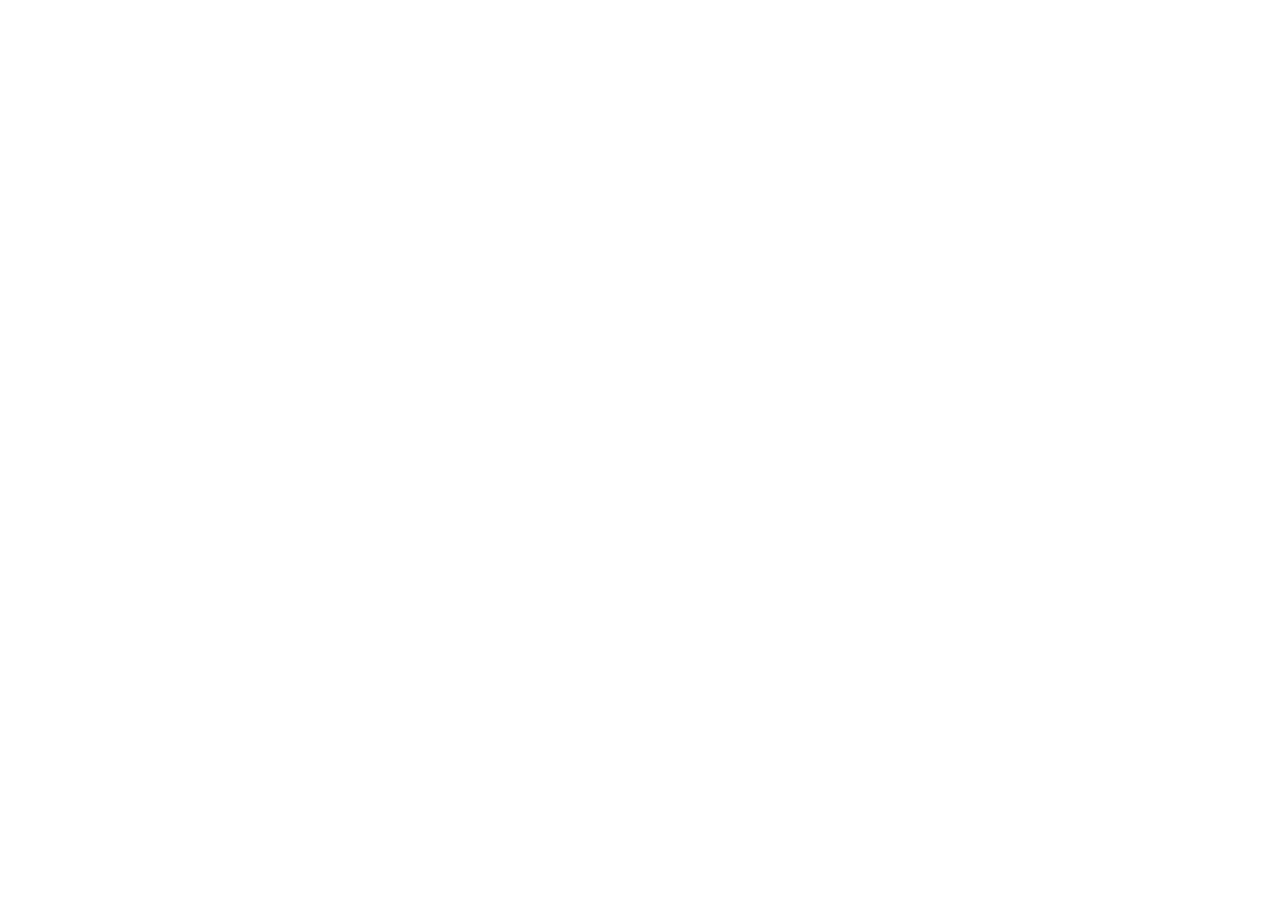
==== index.html @ 4136ba7b "feat: initialize Smile Care Dental Studio project Set up the project structure using React, Vite, an" ====
<!doctype html>
<html lang="en" class="scroll-smooth">
  <head>
    <meta charset="UTF-8" />
    <meta name="viewport" content="width=device-width, initial-scale=1.0" />
    <title>Smile Care Dental Studio</title>
    <link rel="preconnect" href="https://fonts.googleapis.com">
    <link rel="preconnect" href="https://fonts.gstatic.com" crossorigin>
    <link href="https://fonts.googleapis.com/css2?family=Inter:wght@400;500;600&family=Poppins:wght@500;600;700;800&display=swap" rel="stylesheet">
  </head>
  <body class="bg-[#FAFAFA] text-gray-800 antialiased overflow-x-hidden">
    <div id="root"></div>
    <script type="module" src="/src/main.tsx"></script>
  </body>
</html>
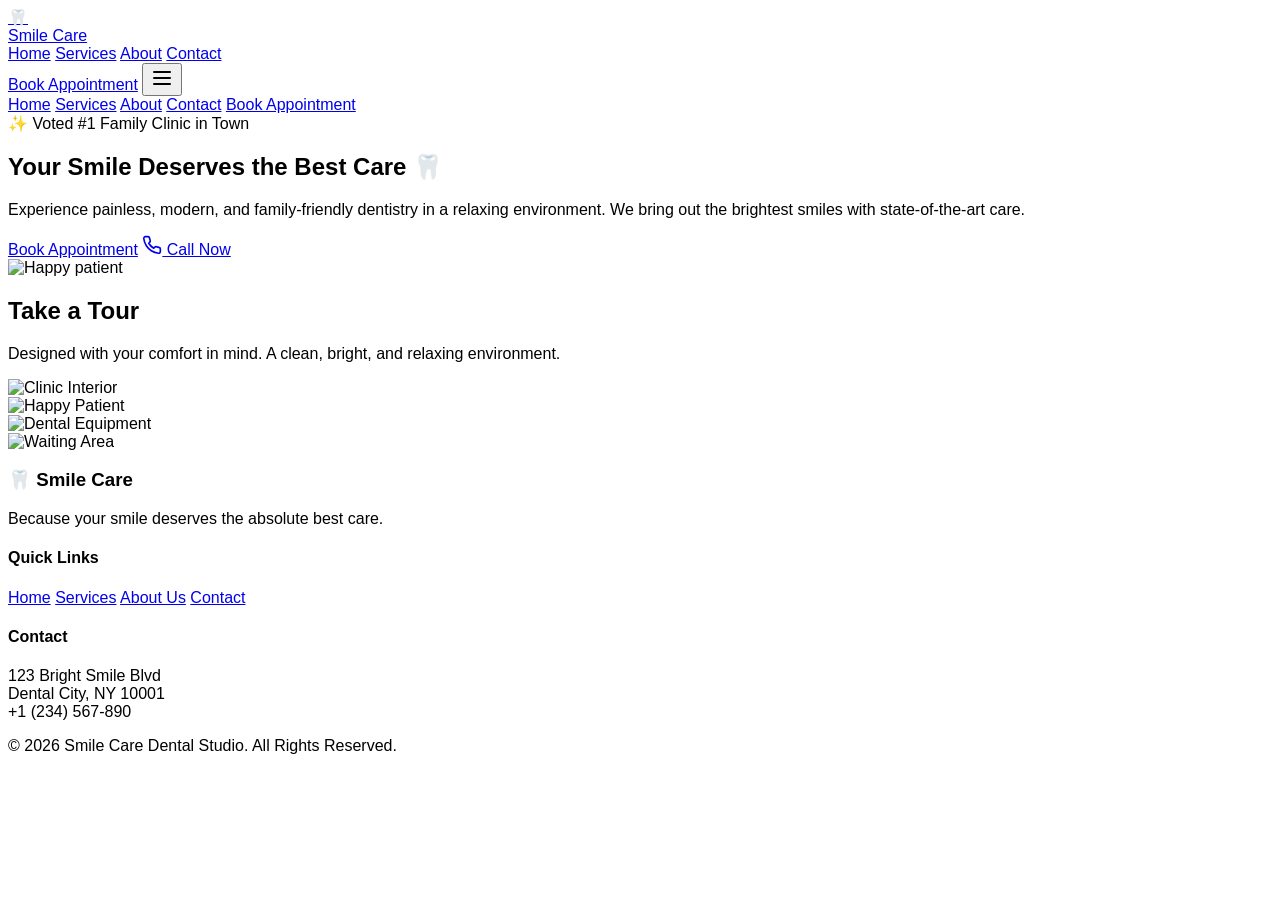
==== commit 5a44776a: "feat: implement core website pages and interactivity Added structure for index, about, services, and" ====
--- a/index.html
+++ b/index.html
@@ -1,16 +1,134 @@
-<!doctype html>
+<!DOCTYPE html>
 <html lang="en" class="scroll-smooth">
-  <head>
-    <meta charset="UTF-8" />
-    <meta name="viewport" content="width=device-width, initial-scale=1.0" />
+<head>
+    <meta charset="UTF-8">
+    <meta name="viewport" content="width=device-width, initial-scale=1.0">
     <title>Smile Care Dental Studio</title>
-    <link rel="preconnect" href="https://fonts.googleapis.com">
-    <link rel="preconnect" href="https://fonts.gstatic.com" crossorigin>
+    <meta name="description" content="A modern, vibrant, and professional dental clinic.">
+    <script src="https://unpkg.com/@tailwindcss/browser@4"></script>
     <link href="https://fonts.googleapis.com/css2?family=Inter:wght@400;500;600&family=Poppins:wght@500;600;700;800&display=swap" rel="stylesheet">
-  </head>
-  <body class="bg-[#FAFAFA] text-gray-800 antialiased overflow-x-hidden">
-    <div id="root"></div>
-    <script type="module" src="/src/main.tsx"></script>
-  </body>
+    <link rel="stylesheet" href="style.css">
+</head>
+<body class="bg-[#FAFAFA] text-gray-800 antialiased overflow-x-hidden">
+    <!-- Navbar -->
+    <nav class="fixed top-0 left-0 right-0 z-50 bg-white/90 backdrop-blur-md shadow-sm py-3 transition-all duration-300" id="navbar">
+        <div class="max-w-7xl mx-auto px-4 sm:px-6 lg:px-8 flex items-center justify-between">
+            <a href="index.html" class="flex items-center gap-2 group">
+                <div class="w-10 h-10 rounded-xl bg-[#14B8A6]/10 text-[#14B8A6] flex items-center justify-center group-hover:scale-110 transition-transform">
+                    <span class="text-2xl">🦷</span>
+                </div>
+                <span class="font-['Poppins'] font-bold text-xl tracking-tight text-gray-900 group-hover:text-[#14B8A6] transition-colors">
+                    Smile Care
+                </span>
+            </a>
+            <div class="hidden md:flex gap-8 items-center">
+                <a href="index.html" class="text-[#14B8A6] font-medium text-sm">Home</a>
+                <a href="services.html" class="text-gray-600 hover:text-[#14B8A6] font-medium transition-colors text-sm">Services</a>
+                <a href="about.html" class="text-gray-600 hover:text-[#14B8A6] font-medium transition-colors text-sm">About</a>
+                <a href="contact.html" class="text-gray-600 hover:text-[#14B8A6] font-medium transition-colors text-sm">Contact</a>
+            </div>
+            <a href="contact.html#appointment" class="hidden md:inline-flex bg-[#FF6B6B] hover:bg-[#F05151] text-white font-medium py-2.5 px-6 rounded-full transition-all hover:shadow-lg hover:-translate-y-0.5">Book Appointment</a>
+            <button class="md:hidden text-gray-600 p-2" id="mobile-menu-btn">
+                <svg xmlns="http://www.w3.org/2000/svg" width="24" height="24" viewBox="0 0 24 24" fill="none" stroke="currentColor" stroke-width="2" stroke-linecap="round" stroke-linejoin="round"><line x1="4" x2="20" y1="12" y2="12"/><line x1="4" x2="20" y1="6" y2="6"/><line x1="4" x2="20" y1="18" y2="18"/></svg>
+            </button>
+        </div>
+        <!-- Mobile Menu -->
+        <div id="mobile-menu" class="hidden absolute top-full left-0 right-0 bg-white shadow-xl border-t border-gray-100 p-4 flex flex-col gap-4 md:hidden">
+            <a href="index.html" class="text-[#14B8A6] font-medium">Home</a>
+            <a href="services.html" class="text-gray-600 font-medium">Services</a>
+            <a href="about.html" class="text-gray-600 font-medium">About</a>
+            <a href="contact.html" class="text-gray-600 font-medium">Contact</a>
+            <a href="contact.html#appointment" class="bg-[#FF6B6B] text-white text-center font-medium py-3 rounded-xl mt-2">Book Appointment</a>
+        </div>
+    </nav>
+
+    <!-- Hero Section -->
+    <section class="relative pt-32 pb-20 lg:pt-40 lg:pb-28 overflow-hidden">
+        <div class="absolute top-0 right-0 -z-10 w-[600px] h-[600px] bg-[#14B8A6]/10 rounded-full blur-3xl opacity-50 translate-x-1/3 -translate-y-1/4"></div>
+        <div class="absolute top-40 left-0 -z-10 w-[400px] h-[400px] bg-[#FF6B6B]/10 rounded-full blur-3xl opacity-50 -translate-x-1/2"></div>
+        
+        <div class="max-w-7xl mx-auto px-4 sm:px-6 lg:px-8 grid lg:grid-cols-2 gap-12 items-center">
+            <div class="fade-up">
+                <div class="inline-flex items-center gap-2 px-4 py-2 rounded-full bg-[#FFD93D]/20 text-yellow-700 font-medium text-sm mb-6">
+                    <span>✨</span> Voted #1 Family Clinic in Town
+                </div>
+                <h1 class="text-5xl lg:text-6xl font-['Poppins'] font-bold text-gray-900 leading-[1.1] mb-6">
+                    Your Smile Deserves the <span class="text-[#14B8A6]">Best Care</span> 🦷
+                </h1>
+                <p class="text-lg text-gray-600 mb-8 max-w-lg">
+                    Experience painless, modern, and family-friendly dentistry in a relaxing environment. We bring out the brightest smiles with state-of-the-art care.
+                </p>
+                <div class="flex flex-wrap items-center gap-4">
+                    <a href="contact.html#appointment" class="bg-[#FF6B6B] hover:bg-[#F05151] text-white font-medium py-3.5 px-8 rounded-full transition-all hover:shadow-lg hover:-translate-y-1">Book Appointment</a>
+                    <a href="tel:+1234567890" class="border-2 border-[#14B8A6] text-[#14B8A6] hover:bg-[#14B8A6] hover:text-white font-medium py-3.5 px-8 rounded-full transition-all flex items-center gap-2">
+                        <svg xmlns="http://www.w3.org/2000/svg" width="20" height="20" viewBox="0 0 24 24" fill="none" stroke="currentColor" stroke-width="2" stroke-linecap="round" stroke-linejoin="round"><path d="M22 16.92v3a2 2 0 0 1-2.18 2 19.79 19.79 0 0 1-8.63-3.07 19.5 19.5 0 0 1-6-6 19.79 19.79 0 0 1-3.07-8.67A2 2 0 0 1 4.11 2h3a2 2 0 0 1 2 1.72 12.84 12.84 0 0 0 .7 2.81 2 2 0 0 1-.45 2.11L8.09 9.91a16 16 0 0 0 6 6l1.27-1.27a2 2 0 0 1 2.11-.45 12.84 12.84 0 0 0 2.81.7A2 2 0 0 1 22 16.92z"/></svg>
+                        Call Now
+                    </a>
+                </div>
+            </div>
+            <div class="relative lg:ml-auto w-full max-w-lg mx-auto fade-up delay-100">
+                <div class="rounded-[2.5rem] overflow-hidden border-8 border-white shadow-2xl relative z-10">
+                    <img src="https://images.unsplash.com/photo-1606811841689-23dfddce3e95?ixlib=rb-4.0.3&auto=format&fit=crop&w=800&q=80" alt="Happy patient" class="w-full h-auto object-cover aspect-[4/5]">
+                </div>
+            </div>
+        </div>
+    </section>
+
+    <!-- Gallery Section -->
+    <section class="py-24 bg-[#FAFAFA]">
+        <div class="max-w-7xl mx-auto px-4 sm:px-6 lg:px-8">
+            <div class="text-center max-w-2xl mx-auto mb-16 fade-up">
+                <h2 class="text-3xl md:text-4xl font-['Poppins'] font-bold text-gray-900 mb-4">
+                    Take a <span class="text-[#FF6B6B]">Tour</span>
+                </h2>
+                <p class="text-gray-600 text-lg">Designed with your comfort in mind. A clean, bright, and relaxing environment.</p>
+            </div>
+            <div class="grid grid-cols-1 md:grid-cols-2 lg:grid-cols-4 gap-6">
+                <div class="relative rounded-[2rem] overflow-hidden group aspect-[4/5] fade-up">
+                    <img src="https://images.unsplash.com/photo-1629909613654-28e377c37b09?ixlib=rb-4.0.3&auto=format&fit=crop&w=800&q=80" alt="Clinic Interior" class="w-full h-full object-cover transition-transform duration-700 group-hover:scale-110">
+                </div>
+                <div class="relative rounded-[2rem] overflow-hidden group aspect-[4/5] fade-up delay-100 md:translate-y-8">
+                    <img src="https://images.unsplash.com/photo-1606811841689-23dfddce3e95?ixlib=rb-4.0.3&auto=format&fit=crop&w=800&q=80" alt="Happy Patient" class="w-full h-full object-cover transition-transform duration-700 group-hover:scale-110">
+                </div>
+                <div class="relative rounded-[2rem] overflow-hidden group aspect-[4/5] fade-up delay-200">
+                    <img src="https://images.unsplash.com/photo-1598256989800-fea5f6c8d0bd?ixlib=rb-4.0.3&auto=format&fit=crop&w=800&q=80" alt="Dental Equipment" class="w-full h-full object-cover transition-transform duration-700 group-hover:scale-110">
+                </div>
+                <div class="relative rounded-[2rem] overflow-hidden group aspect-[4/5] fade-up delay-300 md:translate-y-8">
+                    <img src="https://images.unsplash.com/photo-1588776814546-1ffcf47267a5?ixlib=rb-4.0.3&auto=format&fit=crop&w=800&q=80" alt="Waiting Area" class="w-full h-full object-cover transition-transform duration-700 group-hover:scale-110">
+                </div>
+            </div>
+        </div>
+    </section>
+
+    <!-- Footer -->
+    <footer class="bg-[#14B8A6] text-white pt-16 pb-8">
+        <div class="max-w-7xl mx-auto px-4 sm:px-6 lg:px-8 text-center md:text-left grid md:grid-cols-3 gap-8 mb-8">
+            <div>
+                <h3 class="font-['Poppins'] font-bold text-2xl mb-4 flex items-center gap-2 justify-center md:justify-start">
+                    <span class="text-2xl">🦷</span> Smile Care
+                </h3>
+                <p class="text-white/80 text-sm">Because your smile deserves the absolute best care.</p>
+            </div>
+            <div>
+                <h4 class="font-['Poppins'] font-bold text-lg mb-4">Quick Links</h4>
+                <div class="flex flex-col gap-2 text-white/80">
+                    <a href="index.html" class="hover:text-white transition-colors">Home</a>
+                    <a href="services.html" class="hover:text-white transition-colors">Services</a>
+                    <a href="about.html" class="hover:text-white transition-colors">About Us</a>
+                    <a href="contact.html" class="hover:text-white transition-colors">Contact</a>
+                </div>
+            </div>
+            <div>
+                <h4 class="font-['Poppins'] font-bold text-lg mb-4">Contact</h4>
+                <p class="text-white/80">123 Bright Smile Blvd<br>Dental City, NY 10001<br>+1 (234) 567-890</p>
+            </div>
+        </div>
+        <div class="text-center text-white/60 text-sm border-t border-white/20 pt-8 max-w-7xl mx-auto px-4">
+            © 2026 Smile Care Dental Studio. All Rights Reserved.
+        </div>
+    </footer>
+
+    <script src="script.js"></script>
+</body>
 </html>
 
--- a/style.css
+++ b/style.css
@@ -0,0 +1,21 @@
+/* Custom Styles for Smile Care */
+body {
+    font-family: 'Inter', sans-serif;
+}
+h1, h2, h3, h4, h5, h6, .font-heading {
+    font-family: 'Poppins', sans-serif;
+}
+
+/* Scroll reveal utilities */
+.fade-up {
+    opacity: 0;
+    transform: translateY(30px);
+    transition: opacity 0.8s ease-out, transform 0.8s ease-out;
+}
+.fade-up.visible {
+    opacity: 1;
+    transform: translateY(0);
+}
+.delay-100 { transition-delay: 100ms; }
+.delay-200 { transition-delay: 200ms; }
+.delay-300 { transition-delay: 300ms; }
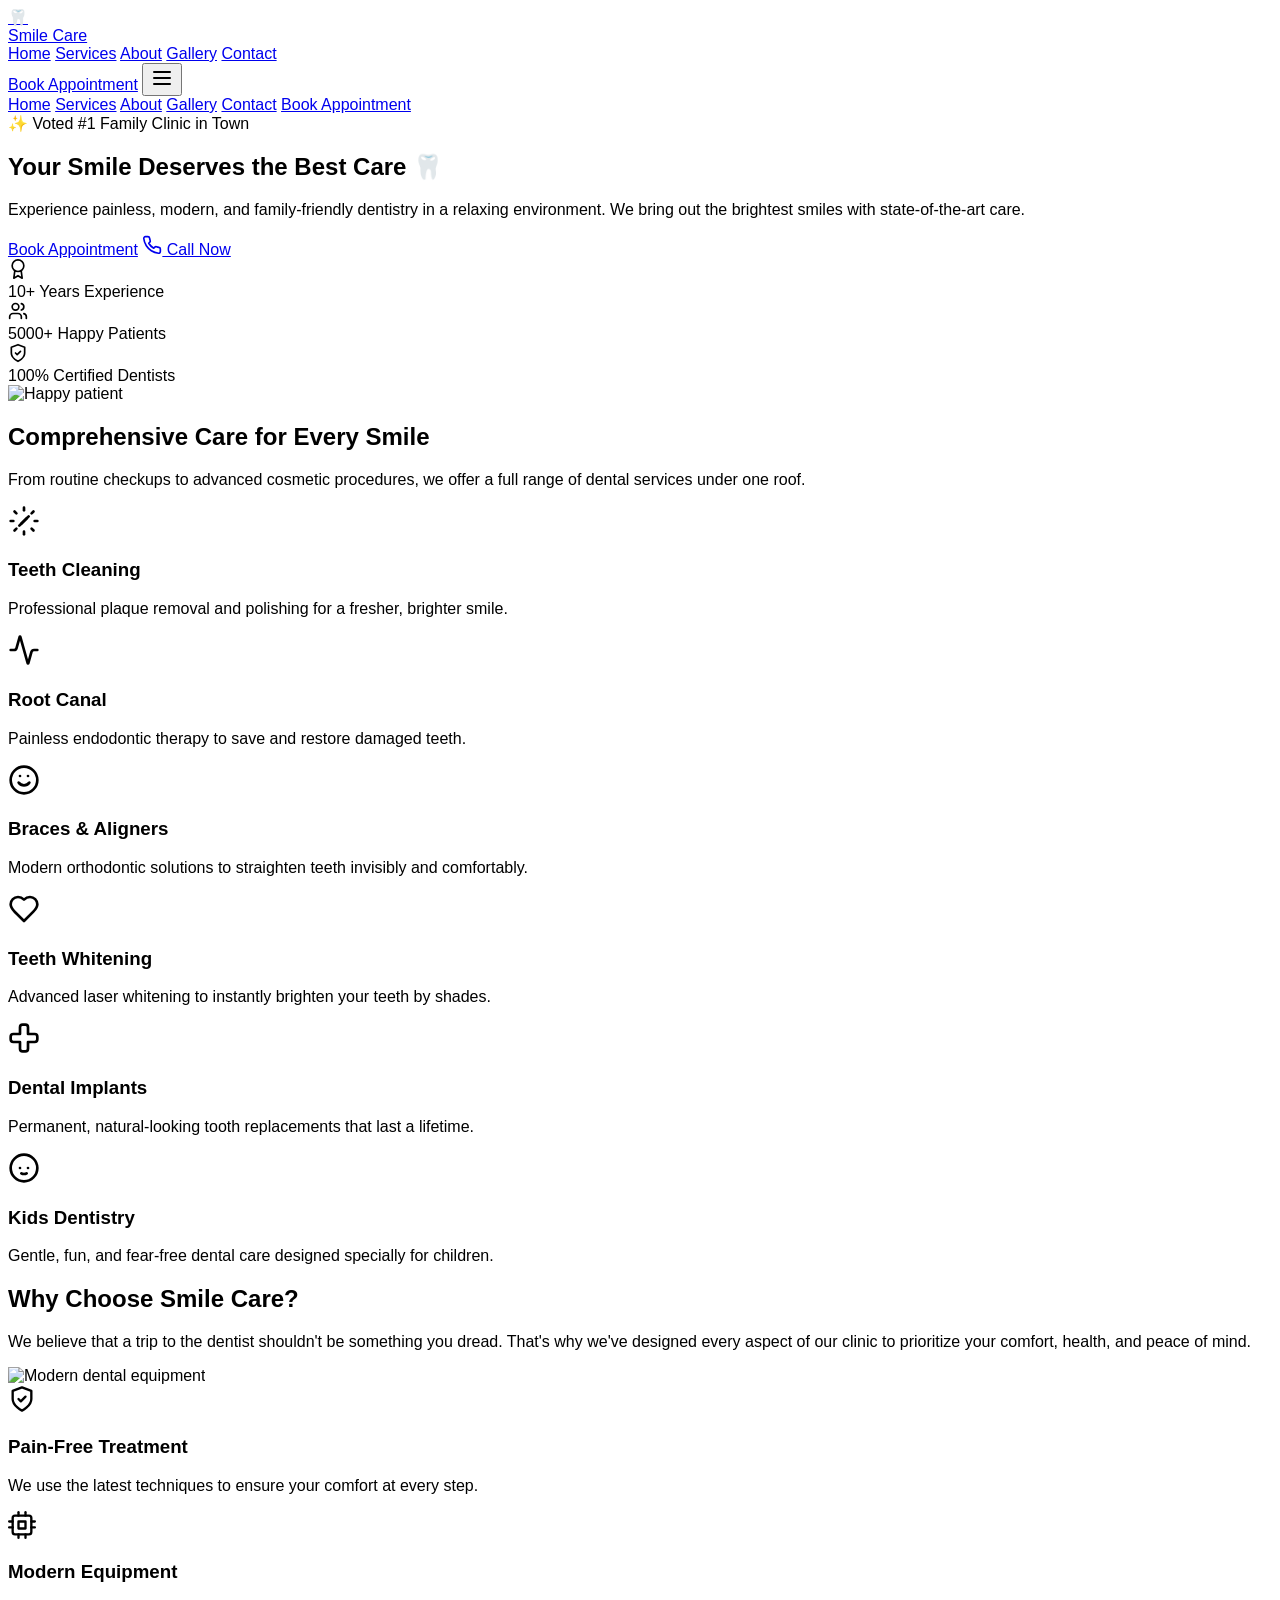
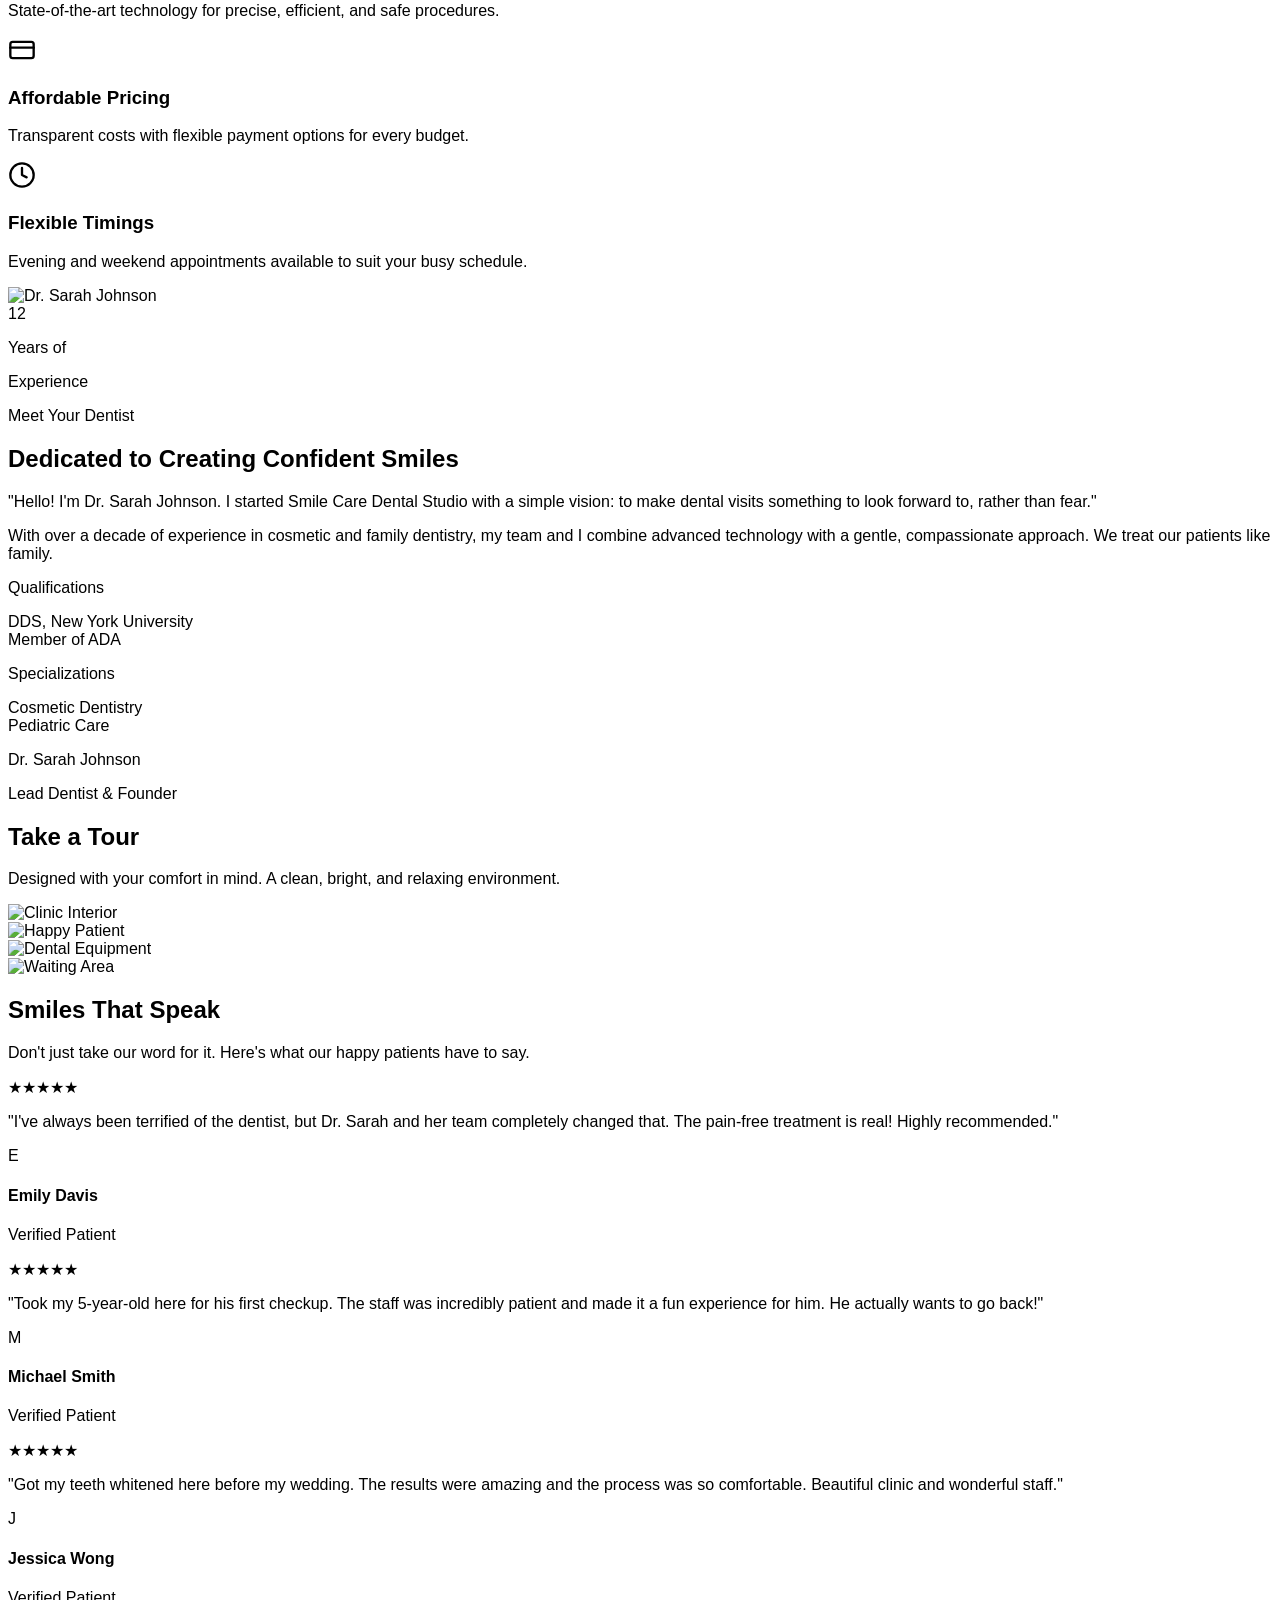
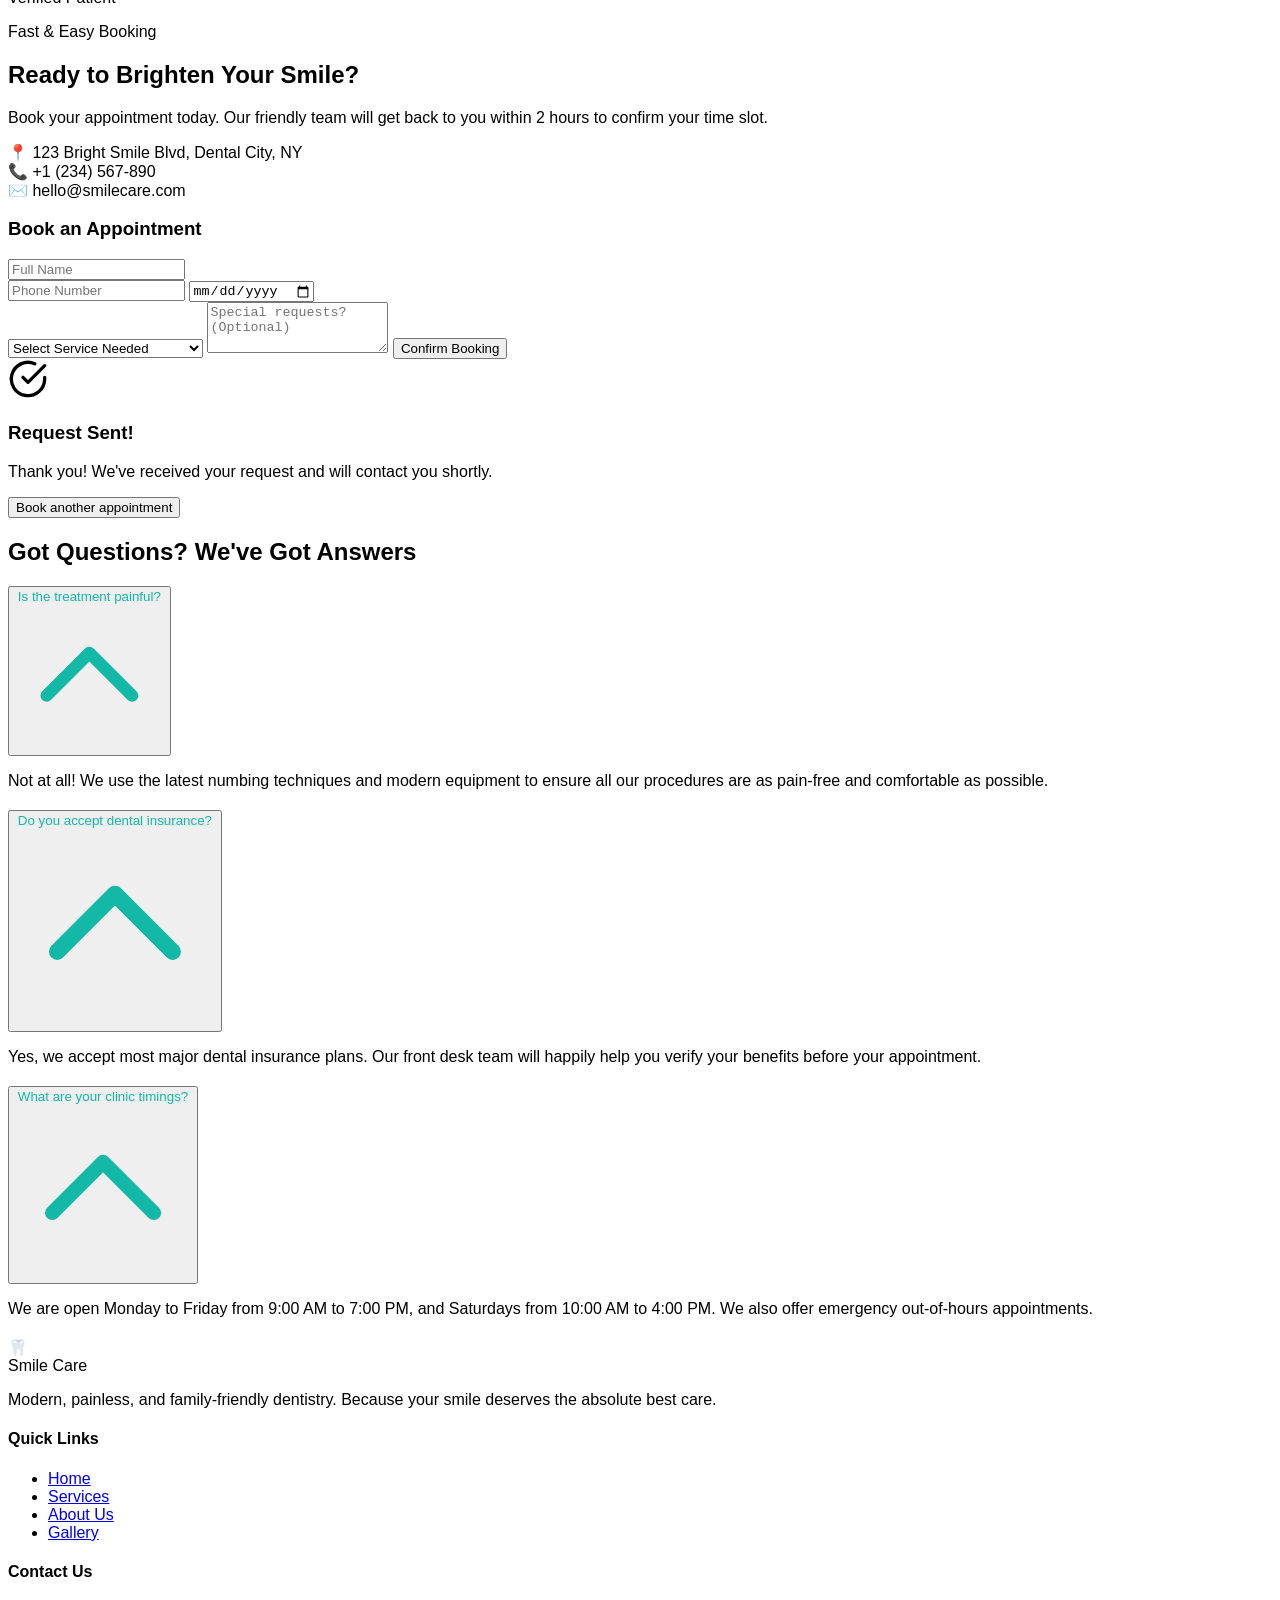
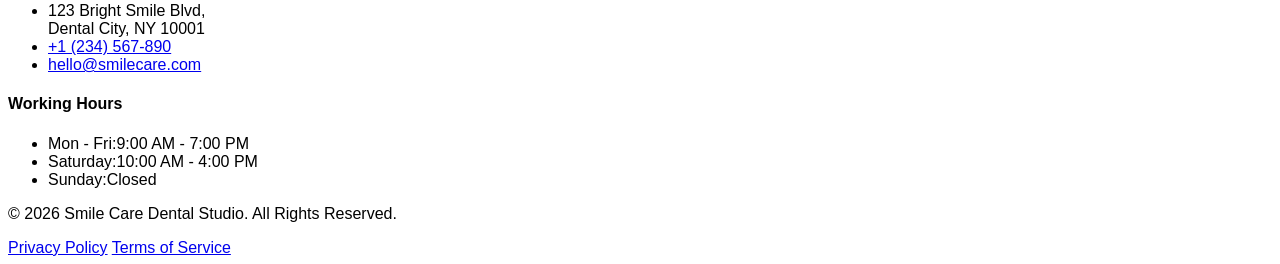
==== commit 0de3dead: "feat: enhance visual design and interactivity Added animated background blobs, improved scroll revea" ====
--- a/index.html
+++ b/index.html
@@ -9,11 +9,17 @@
     <link href="https://fonts.googleapis.com/css2?family=Inter:wght@400;500;600&family=Poppins:wght@500;600;700;800&display=swap" rel="stylesheet">
     <link rel="stylesheet" href="style.css">
 </head>
-<body class="bg-[#FAFAFA] text-gray-800 antialiased overflow-x-hidden">
+<body class="bg-[#FAFAFA] text-gray-800 antialiased overflow-x-hidden relative">
+    
+    <!-- Background Animated Blobs -->
+    <div class="absolute top-0 right-0 -z-10 w-[600px] h-[600px] bg-[#14B8A6]/10 rounded-full blur-3xl opacity-60 animate-blob pointer-events-none"></div>
+    <div class="absolute top-40 left-0 -z-10 w-[500px] h-[500px] bg-[#FF6B6B]/10 rounded-full blur-3xl opacity-60 animate-blob pointer-events-none" style="animation-delay: 2s;"></div>
+    <div class="absolute top-[40%] right-[10%] -z-10 w-[400px] h-[400px] bg-[#FFD93D]/15 rounded-full blur-3xl opacity-60 animate-blob pointer-events-none" style="animation-delay: 4s;"></div>
+
     <!-- Navbar -->
-    <nav class="fixed top-0 left-0 right-0 z-50 bg-white/90 backdrop-blur-md shadow-sm py-3 transition-all duration-300" id="navbar">
+    <nav class="fixed top-0 left-0 right-0 z-50 bg-white/90 backdrop-blur-md shadow-sm py-4 transition-all duration-300" id="navbar">
         <div class="max-w-7xl mx-auto px-4 sm:px-6 lg:px-8 flex items-center justify-between">
-            <a href="index.html" class="flex items-center gap-2 group">
+            <a href="#home" class="flex items-center gap-2 group">
                 <div class="w-10 h-10 rounded-xl bg-[#14B8A6]/10 text-[#14B8A6] flex items-center justify-center group-hover:scale-110 transition-transform">
                     <span class="text-2xl">🦷</span>
                 </div>
@@ -21,52 +27,85 @@
                     Smile Care
                 </span>
             </a>
+            
             <div class="hidden md:flex gap-8 items-center">
-                <a href="index.html" class="text-[#14B8A6] font-medium text-sm">Home</a>
-                <a href="services.html" class="text-gray-600 hover:text-[#14B8A6] font-medium transition-colors text-sm">Services</a>
-                <a href="about.html" class="text-gray-600 hover:text-[#14B8A6] font-medium transition-colors text-sm">About</a>
-                <a href="contact.html" class="text-gray-600 hover:text-[#14B8A6] font-medium transition-colors text-sm">Contact</a>
-            </div>
-            <a href="contact.html#appointment" class="hidden md:inline-flex bg-[#FF6B6B] hover:bg-[#F05151] text-white font-medium py-2.5 px-6 rounded-full transition-all hover:shadow-lg hover:-translate-y-0.5">Book Appointment</a>
-            <button class="md:hidden text-gray-600 p-2" id="mobile-menu-btn">
-                <svg xmlns="http://www.w3.org/2000/svg" width="24" height="24" viewBox="0 0 24 24" fill="none" stroke="currentColor" stroke-width="2" stroke-linecap="round" stroke-linejoin="round"><line x1="4" x2="20" y1="12" y2="12"/><line x1="4" x2="20" y1="6" y2="6"/><line x1="4" x2="20" y1="18" y2="18"/></svg>
-            </button>
-        </div>
+                <a href="#home" class="text-gray-600 hover:text-[#14B8A6] font-medium transition-colors text-sm">Home</a>
+                <a href="#services" class="text-gray-600 hover:text-[#14B8A6] font-medium transition-colors text-sm">Services</a>
+                <a href="#about" class="text-gray-600 hover:text-[#14B8A6] font-medium transition-colors text-sm">About</a>
+                <a href="#gallery" class="text-gray-600 hover:text-[#14B8A6] font-medium transition-colors text-sm">Gallery</a>
+                <a href="#contact" class="text-gray-600 hover:text-[#14B8A6] font-medium transition-colors text-sm">Contact</a>
+            </div>
+
+            <div class="flex items-center gap-4">
+                <a href="#appointment" class="hidden md:inline-flex bg-[#FF6B6B] hover:bg-[#F05151] text-white font-medium py-2.5 px-6 rounded-full transition-all hover:shadow-lg hover:-translate-y-0.5">Book Appointment</a>
+                <button class="md:hidden text-gray-600 p-2" id="mobile-menu-btn" aria-label="Toggle menu">
+                    <svg xmlns="http://www.w3.org/2000/svg" width="24" height="24" viewBox="0 0 24 24" fill="none" stroke="currentColor" stroke-width="2" stroke-linecap="round" stroke-linejoin="round"><line x1="4" x2="20" y1="12" y2="12"/><line x1="4" x2="20" y1="6" y2="6"/><line x1="4" x2="20" y1="18" y2="18"/></svg>
+                </button>
+            </div>
+        </div>
+        
         <!-- Mobile Menu -->
-        <div id="mobile-menu" class="hidden absolute top-full left-0 right-0 bg-white shadow-xl border-t border-gray-100 p-4 flex flex-col gap-4 md:hidden">
-            <a href="index.html" class="text-[#14B8A6] font-medium">Home</a>
-            <a href="services.html" class="text-gray-600 font-medium">Services</a>
-            <a href="about.html" class="text-gray-600 font-medium">About</a>
-            <a href="contact.html" class="text-gray-600 font-medium">Contact</a>
-            <a href="contact.html#appointment" class="bg-[#FF6B6B] text-white text-center font-medium py-3 rounded-xl mt-2">Book Appointment</a>
+        <div id="mobile-menu" class="hidden absolute top-full left-0 right-0 bg-white shadow-xl border-t border-gray-100 p-4 flex flex-col gap-2 md:hidden">
+            <a href="#home" class="block px-4 py-3 text-gray-800 font-medium hover:bg-[#14B8A6]/5 rounded-xl">Home</a>
+            <a href="#services" class="block px-4 py-3 text-gray-800 font-medium hover:bg-[#14B8A6]/5 rounded-xl">Services</a>
+            <a href="#about" class="block px-4 py-3 text-gray-800 font-medium hover:bg-[#14B8A6]/5 rounded-xl">About</a>
+            <a href="#gallery" class="block px-4 py-3 text-gray-800 font-medium hover:bg-[#14B8A6]/5 rounded-xl">Gallery</a>
+            <a href="#contact" class="block px-4 py-3 text-gray-800 font-medium hover:bg-[#14B8A6]/5 rounded-xl">Contact</a>
+            <a href="#appointment" class="block px-4 py-3 bg-[#FF6B6B] text-white text-center font-medium rounded-xl mt-2">Book Appointment</a>
         </div>
     </nav>
 
     <!-- Hero Section -->
-    <section class="relative pt-32 pb-20 lg:pt-40 lg:pb-28 overflow-hidden">
-        <div class="absolute top-0 right-0 -z-10 w-[600px] h-[600px] bg-[#14B8A6]/10 rounded-full blur-3xl opacity-50 translate-x-1/3 -translate-y-1/4"></div>
-        <div class="absolute top-40 left-0 -z-10 w-[400px] h-[400px] bg-[#FF6B6B]/10 rounded-full blur-3xl opacity-50 -translate-x-1/2"></div>
-        
-        <div class="max-w-7xl mx-auto px-4 sm:px-6 lg:px-8 grid lg:grid-cols-2 gap-12 items-center">
-            <div class="fade-up">
+    <section id="home" class="relative pt-32 pb-20 lg:pt-40 lg:pb-28">
+        <div class="max-w-7xl mx-auto px-4 sm:px-6 lg:px-8 grid lg:grid-cols-2 gap-12 lg:gap-8 items-center">
+            <div class="reveal">
                 <div class="inline-flex items-center gap-2 px-4 py-2 rounded-full bg-[#FFD93D]/20 text-yellow-700 font-medium text-sm mb-6">
                     <span>✨</span> Voted #1 Family Clinic in Town
                 </div>
                 <h1 class="text-5xl lg:text-6xl font-['Poppins'] font-bold text-gray-900 leading-[1.1] mb-6">
                     Your Smile Deserves the <span class="text-[#14B8A6]">Best Care</span> 🦷
                 </h1>
-                <p class="text-lg text-gray-600 mb-8 max-w-lg">
+                <p class="text-lg text-gray-600 mb-8 max-w-lg leading-relaxed">
                     Experience painless, modern, and family-friendly dentistry in a relaxing environment. We bring out the brightest smiles with state-of-the-art care.
                 </p>
                 <div class="flex flex-wrap items-center gap-4">
-                    <a href="contact.html#appointment" class="bg-[#FF6B6B] hover:bg-[#F05151] text-white font-medium py-3.5 px-8 rounded-full transition-all hover:shadow-lg hover:-translate-y-1">Book Appointment</a>
+                    <a href="#appointment" class="bg-[#FF6B6B] hover:bg-[#F05151] text-white font-medium py-3.5 px-8 rounded-full transition-all hover:shadow-lg hover:-translate-y-1">Book Appointment</a>
                     <a href="tel:+1234567890" class="border-2 border-[#14B8A6] text-[#14B8A6] hover:bg-[#14B8A6] hover:text-white font-medium py-3.5 px-8 rounded-full transition-all flex items-center gap-2">
                         <svg xmlns="http://www.w3.org/2000/svg" width="20" height="20" viewBox="0 0 24 24" fill="none" stroke="currentColor" stroke-width="2" stroke-linecap="round" stroke-linejoin="round"><path d="M22 16.92v3a2 2 0 0 1-2.18 2 19.79 19.79 0 0 1-8.63-3.07 19.5 19.5 0 0 1-6-6 19.79 19.79 0 0 1-3.07-8.67A2 2 0 0 1 4.11 2h3a2 2 0 0 1 2 1.72 12.84 12.84 0 0 0 .7 2.81 2 2 0 0 1-.45 2.11L8.09 9.91a16 16 0 0 0 6 6l1.27-1.27a2 2 0 0 1 2.11-.45 12.84 12.84 0 0 0 2.81.7A2 2 0 0 1 22 16.92z"/></svg>
                         Call Now
                     </a>
                 </div>
-            </div>
-            <div class="relative lg:ml-auto w-full max-w-lg mx-auto fade-up delay-100">
+                
+                <!-- Trust Badges -->
+                <div class="mt-12 flex flex-wrap gap-6 lg:gap-8 border-t border-gray-200 pt-8">
+                    <div class="flex items-center gap-3">
+                        <div class="w-10 h-10 rounded-full bg-[#14B8A6]/10 text-[#14B8A6] flex items-center justify-center">
+                            <svg xmlns="http://www.w3.org/2000/svg" width="20" height="20" viewBox="0 0 24 24" fill="none" stroke="currentColor" stroke-width="2" stroke-linecap="round" stroke-linejoin="round"><circle cx="12" cy="8" r="7"/><polyline points="8.21 13.89 7 23 12 20 17 23 15.79 13.88"/></svg>
+                        </div>
+                        <div class="text-sm font-medium text-gray-800">
+                            <span class="block font-bold text-lg">10+</span> Years Experience
+                        </div>
+                    </div>
+                    <div class="flex items-center gap-3">
+                        <div class="w-10 h-10 rounded-full bg-[#FF6B6B]/10 text-[#FF6B6B] flex items-center justify-center">
+                            <svg xmlns="http://www.w3.org/2000/svg" width="20" height="20" viewBox="0 0 24 24" fill="none" stroke="currentColor" stroke-width="2" stroke-linecap="round" stroke-linejoin="round"><path d="M16 21v-2a4 4 0 0 0-4-4H6a4 4 0 0 0-4 4v2"/><circle cx="9" cy="7" r="4"/><path d="M22 21v-2a4 4 0 0 0-3-3.87"/><path d="M16 3.13a4 4 0 0 1 0 7.75"/></svg>
+                        </div>
+                        <div class="text-sm font-medium text-gray-800">
+                            <span class="block font-bold text-lg">5000+</span> Happy Patients
+                        </div>
+                    </div>
+                    <div class="flex items-center gap-3">
+                        <div class="w-10 h-10 rounded-full bg-[#FFD93D]/20 text-yellow-600 flex items-center justify-center">
+                            <svg xmlns="http://www.w3.org/2000/svg" width="20" height="20" viewBox="0 0 24 24" fill="none" stroke="currentColor" stroke-width="2" stroke-linecap="round" stroke-linejoin="round"><path d="M12 22s8-4 8-10V5l-8-3-8 3v7c0 6 8 10 8 10z"/><path d="m9 12 2 2 4-4"/></svg>
+                        </div>
+                        <div class="text-sm font-medium text-gray-800">
+                            <span class="block font-bold text-lg">100%</span> Certified Dentists
+                        </div>
+                    </div>
+                </div>
+            </div>
+            
+            <div class="relative lg:ml-auto w-full max-w-lg mx-auto reveal delay-200">
                 <div class="rounded-[2.5rem] overflow-hidden border-8 border-white shadow-2xl relative z-10">
                     <img src="https://images.unsplash.com/photo-1606811841689-23dfddce3e95?ixlib=rb-4.0.3&auto=format&fit=crop&w=800&q=80" alt="Happy patient" class="w-full h-auto object-cover aspect-[4/5]">
                 </div>
@@ -74,61 +113,386 @@
         </div>
     </section>
 
+    <!-- Services Section -->
+    <section id="services" class="py-24 bg-white relative">
+        <div class="max-w-7xl mx-auto px-4 sm:px-6 lg:px-8">
+            <div class="text-center max-w-2xl mx-auto mb-16 reveal">
+                <h2 class="text-3xl md:text-4xl font-['Poppins'] font-bold text-gray-900 mb-4">
+                    Comprehensive Care for <span class="text-[#14B8A6]">Every Smile</span>
+                </h2>
+                <p class="text-gray-600 text-lg">From routine checkups to advanced cosmetic procedures, we offer a full range of dental services under one roof.</p>
+            </div>
+            
+            <div class="grid md:grid-cols-2 lg:grid-cols-3 gap-8">
+                <!-- Service 1 -->
+                <div class="bg-[#FAFAFA] rounded-3xl p-8 border border-gray-100 shadow-sm hover:shadow-xl transition-all duration-300 group cursor-pointer reveal">
+                    <div class="w-16 h-16 rounded-2xl bg-[#14B8A6]/10 text-[#14B8A6] flex items-center justify-center mb-6 group-hover:scale-110 transition-transform duration-300">
+                        <svg xmlns="http://www.w3.org/2000/svg" width="32" height="32" viewBox="0 0 24 24" fill="none" stroke="currentColor" stroke-width="2" stroke-linecap="round" stroke-linejoin="round"><path d="m9.9 14.1 4.2-4.2"/><path d="m8.5 15.5 7-7"/><path d="M12 2v2"/><path d="M12 20v2"/><path d="m4.9 4.9 1.4 1.4"/><path d="m17.7 17.7 1.4 1.4"/><path d="M2 12h2"/><path d="M20 12h2"/><path d="m6.3 17.7-1.4 1.4"/><path d="m19.1 4.9-1.4 1.4"/></svg>
+                    </div>
+                    <h3 class="text-xl font-['Poppins'] font-semibold text-gray-900 mb-3 group-hover:text-[#14B8A6] transition-colors">Teeth Cleaning</h3>
+                    <p class="text-gray-600 leading-relaxed">Professional plaque removal and polishing for a fresher, brighter smile.</p>
+                </div>
+                <!-- Service 2 -->
+                <div class="bg-[#FAFAFA] rounded-3xl p-8 border border-gray-100 shadow-sm hover:shadow-xl transition-all duration-300 group cursor-pointer reveal delay-100">
+                    <div class="w-16 h-16 rounded-2xl bg-[#FF6B6B]/10 text-[#FF6B6B] flex items-center justify-center mb-6 group-hover:scale-110 transition-transform duration-300">
+                        <svg xmlns="http://www.w3.org/2000/svg" width="32" height="32" viewBox="0 0 24 24" fill="none" stroke="currentColor" stroke-width="2" stroke-linecap="round" stroke-linejoin="round"><path d="M22 12h-2.48a2 2 0 0 0-1.93 1.46l-2.35 8.36a.25.25 0 0 1-.48 0L9.24 2.18a.25.25 0 0 0-.48 0l-2.35 8.36A2 2 0 0 1 4.48 12H2"/></svg>
+                    </div>
+                    <h3 class="text-xl font-['Poppins'] font-semibold text-gray-900 mb-3 group-hover:text-[#FF6B6B] transition-colors">Root Canal</h3>
+                    <p class="text-gray-600 leading-relaxed">Painless endodontic therapy to save and restore damaged teeth.</p>
+                </div>
+                <!-- Service 3 -->
+                <div class="bg-[#FAFAFA] rounded-3xl p-8 border border-gray-100 shadow-sm hover:shadow-xl transition-all duration-300 group cursor-pointer reveal delay-200">
+                    <div class="w-16 h-16 rounded-2xl bg-[#FFD93D]/20 text-yellow-600 flex items-center justify-center mb-6 group-hover:scale-110 transition-transform duration-300">
+                        <svg xmlns="http://www.w3.org/2000/svg" width="32" height="32" viewBox="0 0 24 24" fill="none" stroke="currentColor" stroke-width="2" stroke-linecap="round" stroke-linejoin="round"><circle cx="12" cy="12" r="10"/><path d="M8 14s1.5 2 4 2 4-2 4-2"/><line x1="9" x2="9.01" y1="9" y2="9"/><line x1="15" x2="15.01" y1="9" y2="9"/></svg>
+                    </div>
+                    <h3 class="text-xl font-['Poppins'] font-semibold text-gray-900 mb-3 group-hover:text-yellow-600 transition-colors">Braces & Aligners</h3>
+                    <p class="text-gray-600 leading-relaxed">Modern orthodontic solutions to straighten teeth invisibly and comfortably.</p>
+                </div>
+                <!-- Service 4 -->
+                <div class="bg-[#FAFAFA] rounded-3xl p-8 border border-gray-100 shadow-sm hover:shadow-xl transition-all duration-300 group cursor-pointer reveal">
+                    <div class="w-16 h-16 rounded-2xl bg-[#FF6B6B]/10 text-[#FF6B6B] flex items-center justify-center mb-6 group-hover:scale-110 transition-transform duration-300">
+                        <svg xmlns="http://www.w3.org/2000/svg" width="32" height="32" viewBox="0 0 24 24" fill="none" stroke="currentColor" stroke-width="2" stroke-linecap="round" stroke-linejoin="round"><path d="M19 14c1.49-1.46 3-3.21 3-5.5A5.5 5.5 0 0 0 16.5 3c-1.76 0-3 .5-4.5 2-1.5-1.5-2.74-2-4.5-2A5.5 5.5 0 0 0 2 8.5c0 2.3 1.5 4.05 3 5.5l7 7Z"/></svg>
+                    </div>
+                    <h3 class="text-xl font-['Poppins'] font-semibold text-gray-900 mb-3 group-hover:text-[#FF6B6B] transition-colors">Teeth Whitening</h3>
+                    <p class="text-gray-600 leading-relaxed">Advanced laser whitening to instantly brighten your teeth by shades.</p>
+                </div>
+                <!-- Service 5 -->
+                <div class="bg-[#FAFAFA] rounded-3xl p-8 border border-gray-100 shadow-sm hover:shadow-xl transition-all duration-300 group cursor-pointer reveal delay-100">
+                    <div class="w-16 h-16 rounded-2xl bg-[#14B8A6]/10 text-[#14B8A6] flex items-center justify-center mb-6 group-hover:scale-110 transition-transform duration-300">
+                        <svg xmlns="http://www.w3.org/2000/svg" width="32" height="32" viewBox="0 0 24 24" fill="none" stroke="currentColor" stroke-width="2" stroke-linecap="round" stroke-linejoin="round"><path d="M11 2a2 2 0 0 0-2 2v5H4a2 2 0 0 0-2 2v2c0 1.1.9 2 2 2h5v5c0 1.1.9 2 2 2h2a2 2 0 0 0 2-2v-5h5a2 2 0 0 0 2-2v-2a2 2 0 0 0-2-2h-5V4a2 2 0 0 0-2-2h-2z"/></svg>
+                    </div>
+                    <h3 class="text-xl font-['Poppins'] font-semibold text-gray-900 mb-3 group-hover:text-[#14B8A6] transition-colors">Dental Implants</h3>
+                    <p class="text-gray-600 leading-relaxed">Permanent, natural-looking tooth replacements that last a lifetime.</p>
+                </div>
+                <!-- Service 6 -->
+                <div class="bg-[#FAFAFA] rounded-3xl p-8 border border-gray-100 shadow-sm hover:shadow-xl transition-all duration-300 group cursor-pointer reveal delay-200">
+                    <div class="w-16 h-16 rounded-2xl bg-[#FFD93D]/20 text-yellow-600 flex items-center justify-center mb-6 group-hover:scale-110 transition-transform duration-300">
+                        <svg xmlns="http://www.w3.org/2000/svg" width="32" height="32" viewBox="0 0 24 24" fill="none" stroke="currentColor" stroke-width="2" stroke-linecap="round" stroke-linejoin="round"><path d="M9 12h.01"/><path d="M15 12h.01"/><path d="M10 16c.5.3 1.2.5 2 .5s1.5-.2 2-.5"/><path d="M22 12c0 5.5-4.5 10-10 10S2 17.5 2 12 6.5 2 12 2s10 4.5 10 10Z"/></svg>
+                    </div>
+                    <h3 class="text-xl font-['Poppins'] font-semibold text-gray-900 mb-3 group-hover:text-yellow-600 transition-colors">Kids Dentistry</h3>
+                    <p class="text-gray-600 leading-relaxed">Gentle, fun, and fear-free dental care designed specially for children.</p>
+                </div>
+            </div>
+        </div>
+    </section>
+
+    <!-- Why Choose Us -->
+    <section class="py-24 bg-[#FAFAFA] relative overflow-hidden">
+        <div class="max-w-7xl mx-auto px-4 sm:px-6 lg:px-8 grid lg:grid-cols-2 gap-16 items-center">
+            <div class="reveal">
+                <h2 class="text-3xl md:text-4xl font-['Poppins'] font-bold text-gray-900 mb-6">
+                    Why Choose <span class="text-[#FF6B6B]">Smile Care?</span>
+                </h2>
+                <p class="text-gray-600 text-lg mb-8 leading-relaxed">
+                    We believe that a trip to the dentist shouldn't be something you dread. That's why we've designed every aspect of our clinic to prioritize your comfort, health, and peace of mind.
+                </p>
+                <div class="hidden lg:block relative w-full aspect-square max-w-sm rounded-full overflow-hidden border-8 border-white shadow-xl">
+                    <img src="https://images.unsplash.com/photo-1588776814546-1ffcf47267a5?ixlib=rb-4.0.3&auto=format&fit=crop&w=600&q=80" alt="Modern dental equipment" class="w-full h-full object-cover">
+                </div>
+            </div>
+
+            <div class="grid sm:grid-cols-2 gap-6 lg:gap-8">
+                <div class="bg-white rounded-[2rem] p-8 shadow-sm hover:shadow-md transition-shadow reveal delay-100">
+                    <div class="w-14 h-14 rounded-2xl bg-[#14B8A6]/10 text-[#14B8A6] flex items-center justify-center mb-6">
+                        <svg xmlns="http://www.w3.org/2000/svg" width="28" height="28" viewBox="0 0 24 24" fill="none" stroke="currentColor" stroke-width="2" stroke-linecap="round" stroke-linejoin="round"><path d="M12 22s8-4 8-10V5l-8-3-8 3v7c0 6 8 10 8 10z"/><path d="m9 12 2 2 4-4"/></svg>
+                    </div>
+                    <h3 class="text-xl font-['Poppins'] font-bold text-gray-900 mb-3">Pain-Free Treatment</h3>
+                    <p class="text-gray-600 text-sm leading-relaxed">We use the latest techniques to ensure your comfort at every step.</p>
+                </div>
+                <div class="bg-white rounded-[2rem] p-8 shadow-sm hover:shadow-md transition-shadow reveal delay-200 sm:mt-12">
+                    <div class="w-14 h-14 rounded-2xl bg-[#FF6B6B]/10 text-[#FF6B6B] flex items-center justify-center mb-6">
+                        <svg xmlns="http://www.w3.org/2000/svg" width="28" height="28" viewBox="0 0 24 24" fill="none" stroke="currentColor" stroke-width="2" stroke-linecap="round" stroke-linejoin="round"><rect x="4" y="4" width="16" height="16" rx="2" ry="2"/><rect x="9" y="9" width="6" height="6"/><line x1="9" y1="1" x2="9" y2="4"/><line x1="15" y1="1" x2="15" y2="4"/><line x1="9" y1="20" x2="9" y2="23"/><line x1="15" y1="20" x2="15" y2="23"/><line x1="20" y1="9" x2="23" y2="9"/><line x1="20" y1="14" x2="23" y2="14"/><line x1="1" y1="9" x2="4" y2="9"/><line x1="1" y1="14" x2="4" y2="14"/></svg>
+                    </div>
+                    <h3 class="text-xl font-['Poppins'] font-bold text-gray-900 mb-3">Modern Equipment</h3>
+                    <p class="text-gray-600 text-sm leading-relaxed">State-of-the-art technology for precise, efficient, and safe procedures.</p>
+                </div>
+                <div class="bg-white rounded-[2rem] p-8 shadow-sm hover:shadow-md transition-shadow reveal delay-300">
+                    <div class="w-14 h-14 rounded-2xl bg-[#FFD93D]/20 text-yellow-600 flex items-center justify-center mb-6">
+                        <svg xmlns="http://www.w3.org/2000/svg" width="28" height="28" viewBox="0 0 24 24" fill="none" stroke="currentColor" stroke-width="2" stroke-linecap="round" stroke-linejoin="round"><rect x="2" y="5" width="20" height="14" rx="2"/><line x1="2" y1="10" x2="22" y2="10"/></svg>
+                    </div>
+                    <h3 class="text-xl font-['Poppins'] font-bold text-gray-900 mb-3">Affordable Pricing</h3>
+                    <p class="text-gray-600 text-sm leading-relaxed">Transparent costs with flexible payment options for every budget.</p>
+                </div>
+                <div class="bg-white rounded-[2rem] p-8 shadow-sm hover:shadow-md transition-shadow reveal delay-400 sm:mt-12">
+                    <div class="w-14 h-14 rounded-2xl bg-[#14B8A6]/10 text-[#14B8A6] flex items-center justify-center mb-6">
+                        <svg xmlns="http://www.w3.org/2000/svg" width="28" height="28" viewBox="0 0 24 24" fill="none" stroke="currentColor" stroke-width="2" stroke-linecap="round" stroke-linejoin="round"><circle cx="12" cy="12" r="10"/><polyline points="12 6 12 12 16 14"/></svg>
+                    </div>
+                    <h3 class="text-xl font-['Poppins'] font-bold text-gray-900 mb-3">Flexible Timings</h3>
+                    <p class="text-gray-600 text-sm leading-relaxed">Evening and weekend appointments available to suit your busy schedule.</p>
+                </div>
+            </div>
+        </div>
+    </section>
+
+    <!-- About Section -->
+    <section id="about" class="py-24 bg-white relative">
+        <div class="max-w-7xl mx-auto px-4 sm:px-6 lg:px-8 grid lg:grid-cols-2 gap-16 items-center">
+            <div class="relative mx-auto lg:mx-0 w-full max-w-md reveal">
+                <div class="absolute inset-0 rounded-full bg-gradient-to-tr from-[#14B8A6] via-[#FFD93D] to-[#FF6B6B] opacity-20 scale-[1.05] blur-md animate-pulse"></div>
+                <div class="relative aspect-square rounded-full overflow-hidden border-8 border-white bg-white">
+                    <img src="https://images.unsplash.com/photo-1594824436998-d40d134b2671?ixlib=rb-4.0.3&auto=format&fit=crop&w=800&q=80" alt="Dr. Sarah Johnson" class="w-full h-full object-cover">
+                </div>
+                <div class="absolute bottom-4 right-4 bg-white rounded-2xl p-4 shadow-xl flex items-center gap-3">
+                    <div class="w-12 h-12 bg-[#14B8A6]/10 rounded-full flex items-center justify-center text-[#14B8A6] font-bold text-xl">12</div>
+                    <div>
+                        <p class="text-xs text-gray-500 font-medium uppercase tracking-wider">Years of</p>
+                        <p class="font-['Poppins'] font-bold text-gray-900">Experience</p>
+                    </div>
+                </div>
+            </div>
+            
+            <div class="reveal delay-200">
+                <div class="inline-block px-4 py-2 rounded-full bg-[#FF6B6B]/10 text-[#FF6B6B] font-medium text-sm mb-6">Meet Your Dentist</div>
+                <h2 class="text-3xl md:text-4xl font-['Poppins'] font-bold text-gray-900 mb-6">Dedicated to Creating <span class="text-[#14B8A6]">Confident Smiles</span></h2>
+                
+                <div class="space-y-4 text-gray-600 text-lg mb-8 leading-relaxed">
+                    <p>"Hello! I'm Dr. Sarah Johnson. I started Smile Care Dental Studio with a simple vision: to make dental visits something to look forward to, rather than fear."</p>
+                    <p>With over a decade of experience in cosmetic and family dentistry, my team and I combine advanced technology with a gentle, compassionate approach. We treat our patients like family.</p>
+                </div>
+                
+                <div class="grid grid-cols-2 gap-4 mb-10">
+                    <div>
+                        <p class="font-['Poppins'] font-bold text-gray-900 mb-1">Qualifications</p>
+                        <p class="text-gray-600 text-sm">DDS, New York University<br>Member of ADA</p>
+                    </div>
+                    <div>
+                        <p class="font-['Poppins'] font-bold text-gray-900 mb-1">Specializations</p>
+                        <p class="text-gray-600 text-sm">Cosmetic Dentistry<br>Pediatric Care</p>
+                    </div>
+                </div>
+
+                <div class="border-t border-gray-100 pt-8">
+                    <p class="font-['Poppins'] text-2xl text-gray-900 transform -rotate-2 origin-left signature-font" style="font-family: 'Brush Script MT', cursive, sans-serif;">
+                        Dr. Sarah Johnson
+                    </p>
+                    <p class="text-[#14B8A6] font-medium text-sm mt-1">Lead Dentist & Founder</p>
+                </div>
+            </div>
+        </div>
+    </section>
+
     <!-- Gallery Section -->
-    <section class="py-24 bg-[#FAFAFA]">
+    <section id="gallery" class="py-24 bg-[#FAFAFA]">
         <div class="max-w-7xl mx-auto px-4 sm:px-6 lg:px-8">
-            <div class="text-center max-w-2xl mx-auto mb-16 fade-up">
+            <div class="text-center max-w-2xl mx-auto mb-16 reveal">
                 <h2 class="text-3xl md:text-4xl font-['Poppins'] font-bold text-gray-900 mb-4">
                     Take a <span class="text-[#FF6B6B]">Tour</span>
                 </h2>
                 <p class="text-gray-600 text-lg">Designed with your comfort in mind. A clean, bright, and relaxing environment.</p>
             </div>
+            
             <div class="grid grid-cols-1 md:grid-cols-2 lg:grid-cols-4 gap-6">
-                <div class="relative rounded-[2rem] overflow-hidden group aspect-[4/5] fade-up">
+                <div class="relative rounded-[2rem] overflow-hidden group aspect-[4/5] reveal">
+                    <div class="absolute inset-0 bg-[#14B8A6]/20 opacity-0 group-hover:opacity-100 transition-opacity duration-300 z-10 mix-blend-overlay"></div>
                     <img src="https://images.unsplash.com/photo-1629909613654-28e377c37b09?ixlib=rb-4.0.3&auto=format&fit=crop&w=800&q=80" alt="Clinic Interior" class="w-full h-full object-cover transition-transform duration-700 group-hover:scale-110">
                 </div>
-                <div class="relative rounded-[2rem] overflow-hidden group aspect-[4/5] fade-up delay-100 md:translate-y-8">
+                <div class="relative rounded-[2rem] overflow-hidden group aspect-[4/5] reveal delay-100 md:translate-y-8">
+                    <div class="absolute inset-0 bg-[#FF6B6B]/20 opacity-0 group-hover:opacity-100 transition-opacity duration-300 z-10 mix-blend-overlay"></div>
                     <img src="https://images.unsplash.com/photo-1606811841689-23dfddce3e95?ixlib=rb-4.0.3&auto=format&fit=crop&w=800&q=80" alt="Happy Patient" class="w-full h-full object-cover transition-transform duration-700 group-hover:scale-110">
                 </div>
-                <div class="relative rounded-[2rem] overflow-hidden group aspect-[4/5] fade-up delay-200">
+                <div class="relative rounded-[2rem] overflow-hidden group aspect-[4/5] reveal delay-200">
+                    <div class="absolute inset-0 bg-[#FFD93D]/20 opacity-0 group-hover:opacity-100 transition-opacity duration-300 z-10 mix-blend-overlay"></div>
                     <img src="https://images.unsplash.com/photo-1598256989800-fea5f6c8d0bd?ixlib=rb-4.0.3&auto=format&fit=crop&w=800&q=80" alt="Dental Equipment" class="w-full h-full object-cover transition-transform duration-700 group-hover:scale-110">
                 </div>
-                <div class="relative rounded-[2rem] overflow-hidden group aspect-[4/5] fade-up delay-300 md:translate-y-8">
+                <div class="relative rounded-[2rem] overflow-hidden group aspect-[4/5] reveal delay-300 md:translate-y-8">
+                    <div class="absolute inset-0 bg-[#14B8A6]/20 opacity-0 group-hover:opacity-100 transition-opacity duration-300 z-10 mix-blend-overlay"></div>
                     <img src="https://images.unsplash.com/photo-1588776814546-1ffcf47267a5?ixlib=rb-4.0.3&auto=format&fit=crop&w=800&q=80" alt="Waiting Area" class="w-full h-full object-cover transition-transform duration-700 group-hover:scale-110">
                 </div>
             </div>
         </div>
     </section>
 
+    <!-- Testimonials Section -->
+    <section class="py-24 bg-white">
+        <div class="max-w-7xl mx-auto px-4 sm:px-6 lg:px-8">
+            <div class="text-center max-w-2xl mx-auto mb-16 reveal">
+                <h2 class="text-3xl md:text-4xl font-['Poppins'] font-bold text-gray-900 mb-4">
+                    Smiles That <span class="text-[#14B8A6]">Speak</span>
+                </h2>
+                <p class="text-gray-600 text-lg">Don't just take our word for it. Here's what our happy patients have to say.</p>
+            </div>
+            
+            <div class="grid md:grid-cols-3 gap-8">
+                <div class="rounded-[2rem] p-8 bg-[#14B8A6]/5 border border-[#14B8A6]/20 reveal">
+                    <div class="flex gap-1 mb-6 text-[#FFD93D]">★★★★★</div>
+                    <p class="text-gray-700 italic mb-8 leading-relaxed">"I've always been terrified of the dentist, but Dr. Sarah and her team completely changed that. The pain-free treatment is real! Highly recommended."</p>
+                    <div class="flex items-center gap-4">
+                        <div class="w-12 h-12 bg-white rounded-full flex items-center justify-center font-['Poppins'] font-bold text-gray-900 shadow-sm text-lg">E</div>
+                        <div>
+                            <h4 class="font-['Poppins'] font-bold text-gray-900">Emily Davis</h4>
+                            <p class="text-sm text-gray-500">Verified Patient</p>
+                        </div>
+                    </div>
+                </div>
+                <div class="rounded-[2rem] p-8 bg-[#FF6B6B]/5 border border-[#FF6B6B]/20 reveal delay-100">
+                    <div class="flex gap-1 mb-6 text-[#FFD93D]">★★★★★</div>
+                    <p class="text-gray-700 italic mb-8 leading-relaxed">"Took my 5-year-old here for his first checkup. The staff was incredibly patient and made it a fun experience for him. He actually wants to go back!"</p>
+                    <div class="flex items-center gap-4">
+                        <div class="w-12 h-12 bg-white rounded-full flex items-center justify-center font-['Poppins'] font-bold text-gray-900 shadow-sm text-lg">M</div>
+                        <div>
+                            <h4 class="font-['Poppins'] font-bold text-gray-900">Michael Smith</h4>
+                            <p class="text-sm text-gray-500">Verified Patient</p>
+                        </div>
+                    </div>
+                </div>
+                <div class="rounded-[2rem] p-8 bg-[#FFD93D]/10 border border-yellow-200 reveal delay-200">
+                    <div class="flex gap-1 mb-6 text-[#FFD93D]">★★★★★</div>
+                    <p class="text-gray-700 italic mb-8 leading-relaxed">"Got my teeth whitened here before my wedding. The results were amazing and the process was so comfortable. Beautiful clinic and wonderful staff."</p>
+                    <div class="flex items-center gap-4">
+                        <div class="w-12 h-12 bg-white rounded-full flex items-center justify-center font-['Poppins'] font-bold text-gray-900 shadow-sm text-lg">J</div>
+                        <div>
+                            <h4 class="font-['Poppins'] font-bold text-gray-900">Jessica Wong</h4>
+                            <p class="text-sm text-gray-500">Verified Patient</p>
+                        </div>
+                    </div>
+                </div>
+            </div>
+        </div>
+    </section>
+
+    <!-- Appointment Section -->
+    <section id="appointment" class="py-24 bg-[#14B8A6] relative overflow-hidden">
+        <div class="max-w-7xl mx-auto px-4 sm:px-6 lg:px-8 relative z-10 grid lg:grid-cols-2 gap-16 items-center">
+            <div class="text-white reveal">
+                <div class="inline-flex items-center gap-2 px-4 py-2 rounded-full bg-white/20 text-white font-medium text-sm mb-6">
+                    Fast & Easy Booking
+                </div>
+                <h2 class="text-3xl md:text-5xl font-['Poppins'] font-bold mb-6">Ready to Brighten Your Smile?</h2>
+                <p class="text-lg mb-8 max-w-lg leading-relaxed text-white/90">
+                    Book your appointment today. Our friendly team will get back to you within 2 hours to confirm your time slot.
+                </p>
+                <div class="space-y-4">
+                    <div class="flex items-center gap-3"><span class="font-bold">📍</span> 123 Bright Smile Blvd, Dental City, NY</div>
+                    <div class="flex items-center gap-3"><span class="font-bold">📞</span> +1 (234) 567-890</div>
+                    <div class="flex items-center gap-3"><span class="font-bold">✉️</span> hello@smilecare.com</div>
+                </div>
+            </div>
+
+            <div class="reveal delay-100">
+                <div class="bg-white rounded-[2.5rem] p-8 md:p-10 shadow-2xl">
+                    <form id="booking-form" class="space-y-5">
+                        <h3 class="text-2xl font-['Poppins'] font-bold text-gray-900 mb-6">Book an Appointment</h3>
+                        <input type="text" id="name" placeholder="Full Name" required class="w-full px-5 py-4 bg-gray-50 border border-gray-100 rounded-2xl focus:outline-none focus:ring-2 focus:ring-[#14B8A6]/50 transition-all">
+                        <div class="grid grid-cols-1 md:grid-cols-2 gap-5">
+                            <input type="tel" id="phone" placeholder="Phone Number" required class="w-full px-5 py-4 bg-gray-50 border border-gray-100 rounded-2xl focus:outline-none focus:ring-2 focus:ring-[#14B8A6]/50 transition-all">
+                            <input type="date" id="date" required class="w-full px-5 py-4 bg-gray-50 border border-gray-100 rounded-2xl focus:outline-none focus:ring-2 focus:ring-[#14B8A6]/50 transition-all text-gray-700">
+                        </div>
+                        <select id="service" required class="w-full px-5 py-4 bg-gray-50 border border-gray-100 rounded-2xl focus:outline-none focus:ring-2 focus:ring-[#14B8A6]/50 transition-all text-gray-700">
+                            <option value="" disabled selected>Select Service Needed</option>
+                            <option value="cleaning">General Checkup & Cleaning</option>
+                            <option value="whitening">Teeth Whitening</option>
+                            <option value="braces">Braces & Aligners</option>
+                            <option value="root">Tooth Pain / Root Canal</option>
+                            <option value="kids">Kids Dentistry</option>
+                        </select>
+                        <textarea id="message" placeholder="Special requests? (Optional)" rows="3" class="w-full px-5 py-4 bg-gray-50 border border-gray-100 rounded-2xl focus:outline-none focus:ring-2 focus:ring-[#14B8A6]/50 transition-all resize-none"></textarea>
+                        <button type="submit" class="w-full bg-[#FF6B6B] hover:bg-[#F05151] text-white font-bold py-4 px-8 rounded-2xl transition-all hover:-translate-y-1">Confirm Booking</button>
+                    </form>
+                    <div id="success-msg" class="hidden text-center py-10 min-h-[400px] flex flex-col justify-center">
+                        <div class="w-20 h-20 bg-[#14B8A6]/10 text-[#14B8A6] rounded-full flex items-center justify-center mx-auto mb-6">
+                            <svg xmlns="http://www.w3.org/2000/svg" width="40" height="40" viewBox="0 0 24 24" fill="none" stroke="currentColor" stroke-width="2" stroke-linecap="round" stroke-linejoin="round"><path d="M22 11.08V12a10 10 0 1 1-5.93-9.14"/><polyline points="22 4 12 14.01 9 11.01"/></svg>
+                        </div>
+                        <h3 class="text-2xl font-['Poppins'] font-bold text-gray-900 mb-2">Request Sent!</h3>
+                        <p class="text-gray-600 mb-8 max-w-xs mx-auto">Thank you! We've received your request and will contact you shortly.</p>
+                        <button id="book-another-btn" class="text-[#14B8A6] font-medium hover:underline">Book another appointment</button>
+                    </div>
+                </div>
+            </div>
+        </div>
+    </section>
+
+    <!-- FAQ Section -->
+    <section class="py-24 bg-[#FAFAFA]">
+        <div class="max-w-3xl mx-auto px-4 sm:px-6 lg:px-8">
+            <div class="text-center mb-16 reveal">
+                <h2 class="text-3xl md:text-4xl font-['Poppins'] font-bold text-gray-900 mb-4">
+                    Got Questions? <span class="text-[#14B8A6]">We've Got Answers</span>
+                </h2>
+            </div>
+            
+            <div class="space-y-4">
+                <div class="faq-item bg-white rounded-2xl border border-gray-100 overflow-hidden shadow-sm reveal delay-100">
+                    <button class="w-full px-6 py-5 flex items-center justify-between text-left focus:outline-none focus:bg-gray-50 transition-colors">
+                        <span class="faq-question font-['Poppins'] font-semibold text-lg text-gray-900 transition-colors">Is the treatment painful?</span>
+                        <svg class="faq-icon w-5 h-5 text-gray-400 transition-transform duration-300" xmlns="http://www.w3.org/2000/svg" fill="none" viewBox="0 0 24 24" stroke="currentColor"><path stroke-linecap="round" stroke-linejoin="round" stroke-width="2" d="M19 9l-7 7-7-7"/></svg>
+                    </button>
+                    <div class="faq-answer px-6 pb-0 text-gray-600 leading-relaxed border-t border-gray-50">
+                        Not at all! We use the latest numbing techniques and modern equipment to ensure all our procedures are as pain-free and comfortable as possible.
+                    </div>
+                </div>
+                <div class="faq-item bg-white rounded-2xl border border-gray-100 overflow-hidden shadow-sm reveal delay-200">
+                    <button class="w-full px-6 py-5 flex items-center justify-between text-left focus:outline-none focus:bg-gray-50 transition-colors">
+                        <span class="faq-question font-['Poppins'] font-semibold text-lg text-gray-900 transition-colors">Do you accept dental insurance?</span>
+                        <svg class="faq-icon w-5 h-5 text-gray-400 transition-transform duration-300" xmlns="http://www.w3.org/2000/svg" fill="none" viewBox="0 0 24 24" stroke="currentColor"><path stroke-linecap="round" stroke-linejoin="round" stroke-width="2" d="M19 9l-7 7-7-7"/></svg>
+                    </button>
+                    <div class="faq-answer px-6 pb-0 text-gray-600 leading-relaxed border-t border-gray-50">
+                        Yes, we accept most major dental insurance plans. Our front desk team will happily help you verify your benefits before your appointment.
+                    </div>
+                </div>
+                <div class="faq-item bg-white rounded-2xl border border-gray-100 overflow-hidden shadow-sm reveal delay-300">
+                    <button class="w-full px-6 py-5 flex items-center justify-between text-left focus:outline-none focus:bg-gray-50 transition-colors">
+                        <span class="faq-question font-['Poppins'] font-semibold text-lg text-gray-900 transition-colors">What are your clinic timings?</span>
+                        <svg class="faq-icon w-5 h-5 text-gray-400 transition-transform duration-300" xmlns="http://www.w3.org/2000/svg" fill="none" viewBox="0 0 24 24" stroke="currentColor"><path stroke-linecap="round" stroke-linejoin="round" stroke-width="2" d="M19 9l-7 7-7-7"/></svg>
+                    </button>
+                    <div class="faq-answer px-6 pb-0 text-gray-600 leading-relaxed border-t border-gray-50">
+                        We are open Monday to Friday from 9:00 AM to 7:00 PM, and Saturdays from 10:00 AM to 4:00 PM. We also offer emergency out-of-hours appointments.
+                    </div>
+                </div>
+            </div>
+        </div>
+    </section>
+
     <!-- Footer -->
-    <footer class="bg-[#14B8A6] text-white pt-16 pb-8">
-        <div class="max-w-7xl mx-auto px-4 sm:px-6 lg:px-8 text-center md:text-left grid md:grid-cols-3 gap-8 mb-8">
-            <div>
-                <h3 class="font-['Poppins'] font-bold text-2xl mb-4 flex items-center gap-2 justify-center md:justify-start">
-                    <span class="text-2xl">🦷</span> Smile Care
-                </h3>
-                <p class="text-white/80 text-sm">Because your smile deserves the absolute best care.</p>
-            </div>
-            <div>
-                <h4 class="font-['Poppins'] font-bold text-lg mb-4">Quick Links</h4>
-                <div class="flex flex-col gap-2 text-white/80">
-                    <a href="index.html" class="hover:text-white transition-colors">Home</a>
-                    <a href="services.html" class="hover:text-white transition-colors">Services</a>
-                    <a href="about.html" class="hover:text-white transition-colors">About Us</a>
-                    <a href="contact.html" class="hover:text-white transition-colors">Contact</a>
-                </div>
-            </div>
-            <div>
-                <h4 class="font-['Poppins'] font-bold text-lg mb-4">Contact</h4>
-                <p class="text-white/80">123 Bright Smile Blvd<br>Dental City, NY 10001<br>+1 (234) 567-890</p>
-            </div>
-        </div>
-        <div class="text-center text-white/60 text-sm border-t border-white/20 pt-8 max-w-7xl mx-auto px-4">
-            © 2026 Smile Care Dental Studio. All Rights Reserved.
+    <footer id="contact" class="bg-gray-900 text-white pt-20 pb-10">
+        <div class="max-w-7xl mx-auto px-4 sm:px-6 lg:px-8">
+            <div class="grid grid-cols-1 md:grid-cols-2 lg:grid-cols-4 gap-12 mb-16">
+                <div class="space-y-6">
+                    <div class="flex items-center gap-2">
+                        <div class="w-10 h-10 rounded-xl bg-white text-[#14B8A6] flex items-center justify-center">
+                            <span class="text-2xl">🦷</span>
+                        </div>
+                        <span class="font-['Poppins'] font-bold text-2xl tracking-tight">Smile Care</span>
+                    </div>
+                    <p class="text-white/70 text-sm leading-relaxed">
+                        Modern, painless, and family-friendly dentistry. Because your smile deserves the absolute best care.
+                    </p>
+                </div>
+                <div>
+                    <h4 class="font-['Poppins'] font-bold text-lg mb-6">Quick Links</h4>
+                    <ul class="space-y-4 text-white/70">
+                        <li><a href="#home" class="hover:text-white transition-colors">Home</a></li>
+                        <li><a href="#services" class="hover:text-white transition-colors">Services</a></li>
+                        <li><a href="#about" class="hover:text-white transition-colors">About Us</a></li>
+                        <li><a href="#gallery" class="hover:text-white transition-colors">Gallery</a></li>
+                    </ul>
+                </div>
+                <div>
+                    <h4 class="font-['Poppins'] font-bold text-lg mb-6">Contact Us</h4>
+                    <ul class="space-y-4 text-white/70">
+                        <li>123 Bright Smile Blvd,<br>Dental City, NY 10001</li>
+                        <li><a href="tel:+1234567890" class="hover:text-white transition-colors">+1 (234) 567-890</a></li>
+                        <li><a href="mailto:hello@smilecare.com" class="hover:text-white transition-colors">hello@smilecare.com</a></li>
+                    </ul>
+                </div>
+                <div>
+                    <h4 class="font-['Poppins'] font-bold text-lg mb-6">Working Hours</h4>
+                    <ul class="space-y-2 text-white/70 text-sm">
+                        <li class="flex justify-between"><span>Mon - Fri:</span><span>9:00 AM - 7:00 PM</span></li>
+                        <li class="flex justify-between"><span>Saturday:</span><span>10:00 AM - 4:00 PM</span></li>
+                        <li class="flex justify-between text-[#FF6B6B]"><span>Sunday:</span><span>Closed</span></li>
+                    </ul>
+                </div>
+            </div>
+            <div class="border-t border-white/20 pt-8 flex flex-col md:flex-row items-center justify-between text-white/50 text-sm gap-4">
+                <p>© 2026 Smile Care Dental Studio. All Rights Reserved.</p>
+                <div class="flex gap-4">
+                    <a href="#" class="hover:text-white transition-colors">Privacy Policy</a>
+                    <a href="#" class="hover:text-white transition-colors">Terms of Service</a>
+                </div>
+            </div>
         </div>
     </footer>
 
     <script src="script.js"></script>
 </body>
 </html>
-
--- a/style.css
+++ b/style.css
@@ -1,21 +1,67 @@
-/* Custom Styles for Smile Care */
+/* Smile Care Dental Studio Custom Styles */
+
 body {
     font-family: 'Inter', sans-serif;
 }
+
 h1, h2, h3, h4, h5, h6, .font-heading {
     font-family: 'Poppins', sans-serif;
 }
 
-/* Scroll reveal utilities */
-.fade-up {
+/* Scroll Reveal Utilities */
+.reveal {
     opacity: 0;
-    transform: translateY(30px);
-    transition: opacity 0.8s ease-out, transform 0.8s ease-out;
+    transform: translateY(40px);
+    transition: all 0.8s cubic-bezier(0.5, 0, 0, 1);
 }
-.fade-up.visible {
+
+.reveal.active {
     opacity: 1;
     transform: translateY(0);
 }
+
 .delay-100 { transition-delay: 100ms; }
 .delay-200 { transition-delay: 200ms; }
 .delay-300 { transition-delay: 300ms; }
+.delay-400 { transition-delay: 400ms; }
+
+/* FAQ Accordion Styling */
+.faq-answer {
+    max-height: 0;
+    overflow: hidden;
+    padding-top: 0;
+    padding-bottom: 0;
+    transition: max-height 0.4s ease-out, padding 0.4s ease-out;
+}
+
+.faq-item.active .faq-answer {
+    max-height: 500px;
+    padding-top: 1rem;
+    padding-bottom: 1.25rem;
+}
+
+.faq-item.active .faq-icon {
+    transform: rotate(180deg);
+    color: #14B8A6;
+}
+
+.faq-item.active .faq-question {
+    color: #14B8A6;
+}
+
+/* Background Blob Animations */
+@keyframes blob-float {
+    0%, 100% { 
+        transform: translate(0, 0) scale(1); 
+    }
+    33% { 
+        transform: translate(30px, -50px) scale(1.1); 
+    }
+    66% { 
+        transform: translate(-20px, 20px) scale(0.9); 
+    }
+}
+
+.animate-blob {
+    animation: blob-float 10s infinite alternate ease-in-out;
+}
